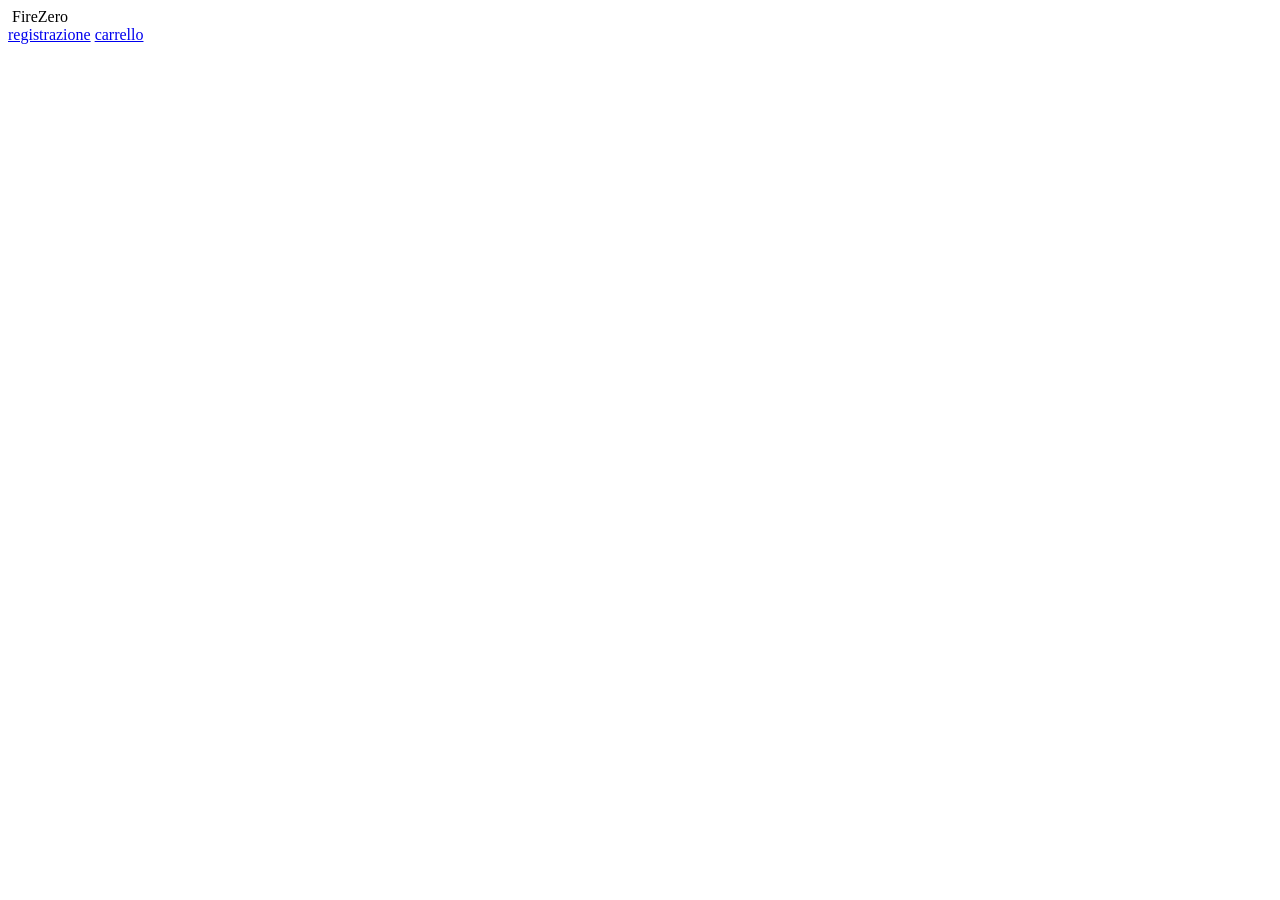
==== tps/ecommerce/index.html @ b33218e7 "Update index.html" ====
<!DOCTYPE html>
<html>
<head>
    <title>E-Commerce</title>
    <link rel="stylesheet" href="style.css">
</head>
<body>
    <div id="barraMenu">
        <div id="logoSito">
            <img src="C:\Users\STUDENTE\Pictures\Screenshots\Screenshot 2026-04-24 082929.png" alt="">
            <span class="nomeSito">FireZero</span>
        </div>
        <a href="./registrazione.html">registrazione</a>
        <a href="./carrello.html">carrello</a>
    </div>
    <div id="sezioneProdotti"></div>
</body>
</html>
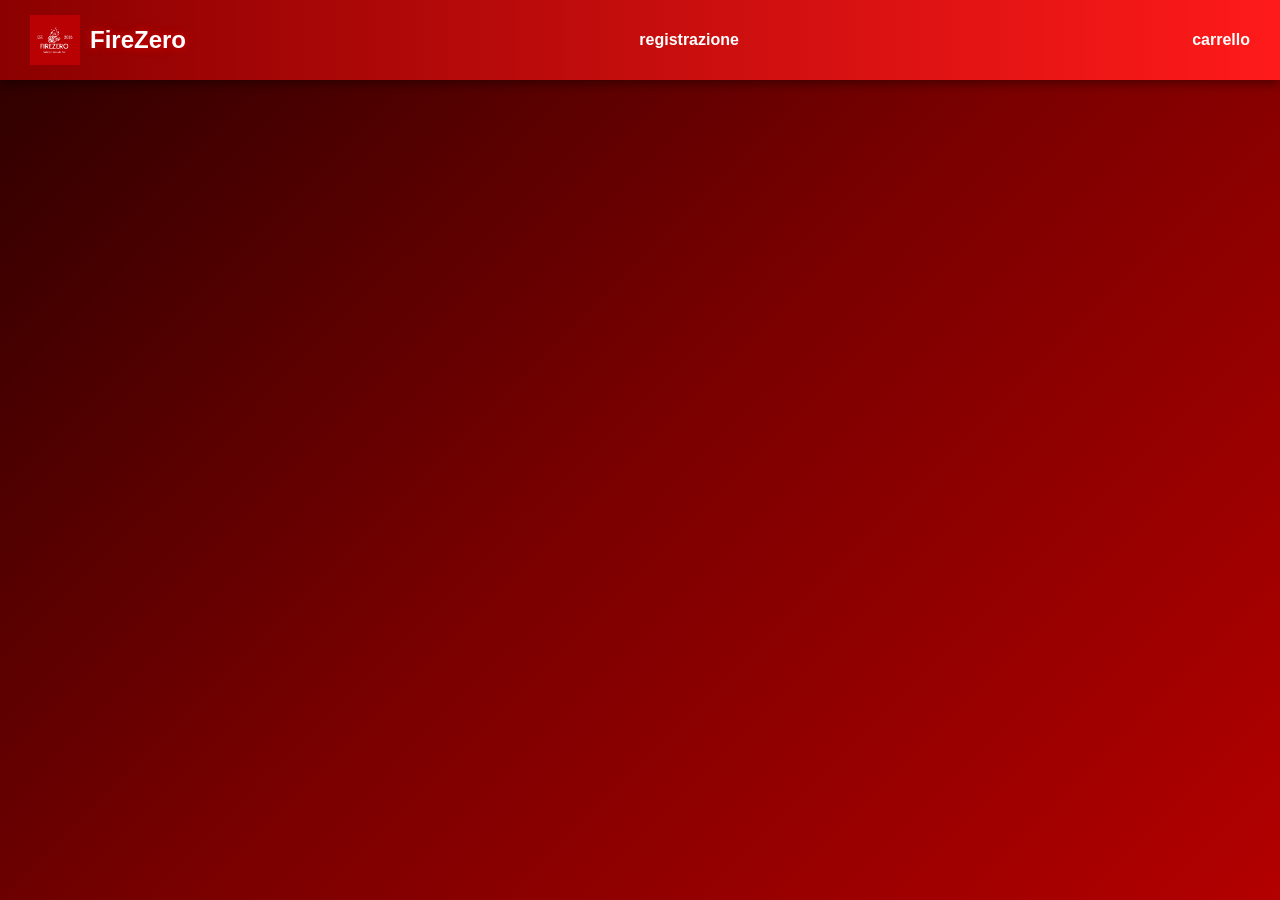
==== commit 3660a6c2: "Update index.html" ====
--- a/tps/ecommerce/index.html
+++ b/tps/ecommerce/index.html
@@ -7,7 +7,7 @@
 <body>
     <div id="barraMenu">
         <div id="logoSito">
-            <img src="C:\Users\STUDENTE\Pictures\Screenshots\Screenshot 2026-04-24 082929.png" alt="">
+            <img src="./LogoFireZero.png" alt="">
             <span class="nomeSito">FireZero</span>
         </div>
         <a href="./registrazione.html">registrazione</a>
--- a/tps/ecommerce/style.css
+++ b/tps/ecommerce/style.css
@@ -0,0 +1,130 @@
+/* Reset base */
+* {
+    margin: 0;
+    padding: 0;
+    box-sizing: border-box;
+    font-family: Arial, sans-serif;
+}
+
+/* Corpo */
+body {
+    background: linear-gradient(135deg, #2b0000, #7a0000, #b30000);
+    color: white;
+    min-height: 100vh;
+}
+
+/* Barra menu */
+#barraMenu {
+    display: flex;
+    justify-content: space-between;
+    align-items: center;
+    padding: 15px 30px;
+    background: linear-gradient(90deg, #8b0000, #ff1a1a);
+    box-shadow: 0 4px 10px rgba(0,0,0,0.4);
+}
+
+/* Logo */
+#logoSito img {
+    height: 50px;
+}
+
+/* Contenitore logo + nome */
+#logoSito {
+    display: flex;
+    align-items: center;
+    gap: 10px;
+}
+
+/* Nome sito */
+.nomeSito {
+    font-size: 24px;
+    font-weight: bold;
+    color: white;
+    text-shadow: 0 0 8px rgba(255, 0, 0, 0.7);
+}
+
+/* Versione mobile */
+@media (max-width: 768px) {
+    .nomeSito {
+        font-size: 20px;
+    }
+}
+
+/* Link menu */
+#barraMenu a {
+    text-decoration: none;
+    color: white;
+    margin-left: 20px;
+    font-weight: bold;
+    transition: 0.3s;
+}
+
+#barraMenu a:hover {
+    color: #ffd6d6;
+    transform: scale(1.05);
+}
+
+/* Sezione prodotti */
+#sezioneProdotti {
+    display: grid;
+    grid-template-columns: repeat(auto-fit, minmax(250px, 1fr));
+    gap: 20px;
+    padding: 40px;
+}
+
+/* Card prodotto */
+.prodotto {
+    background: linear-gradient(180deg, #ff1a1a, #800000);
+    border-radius: 15px;
+    padding: 20px;
+    box-shadow: 0 6px 15px rgba(0,0,0,0.5);
+    text-align: center;
+    transition: 0.3s;
+}
+
+.prodotto:hover {
+    transform: translateY(-8px);
+}
+
+/* Immagine prodotto */
+.prodotto img {
+    width: 100%;
+    border-radius: 10px;
+}
+
+/* Nome prodotto */
+.prodotto h3 {
+    margin: 10px 0;
+}
+
+/* Bottone */
+.prodotto button {
+    background: white;
+    color: #b30000;
+    border: none;
+    padding: 10px 15px;
+    border-radius: 8px;
+    cursor: pointer;
+    font-weight: bold;
+    transition: 0.3s;
+}
+
+.prodotto button:hover {
+    background: #ffd6d6;
+}
+
+/* Responsive */
+@media (max-width: 768px) {
+    #barraMenu {
+        flex-direction: column;
+        align-items: flex-start;
+    }
+
+    #barraMenu a {
+        margin: 10px 0 0 0;
+    }
+
+    #sezioneProdotti {
+        padding: 20px;
+    }
+}
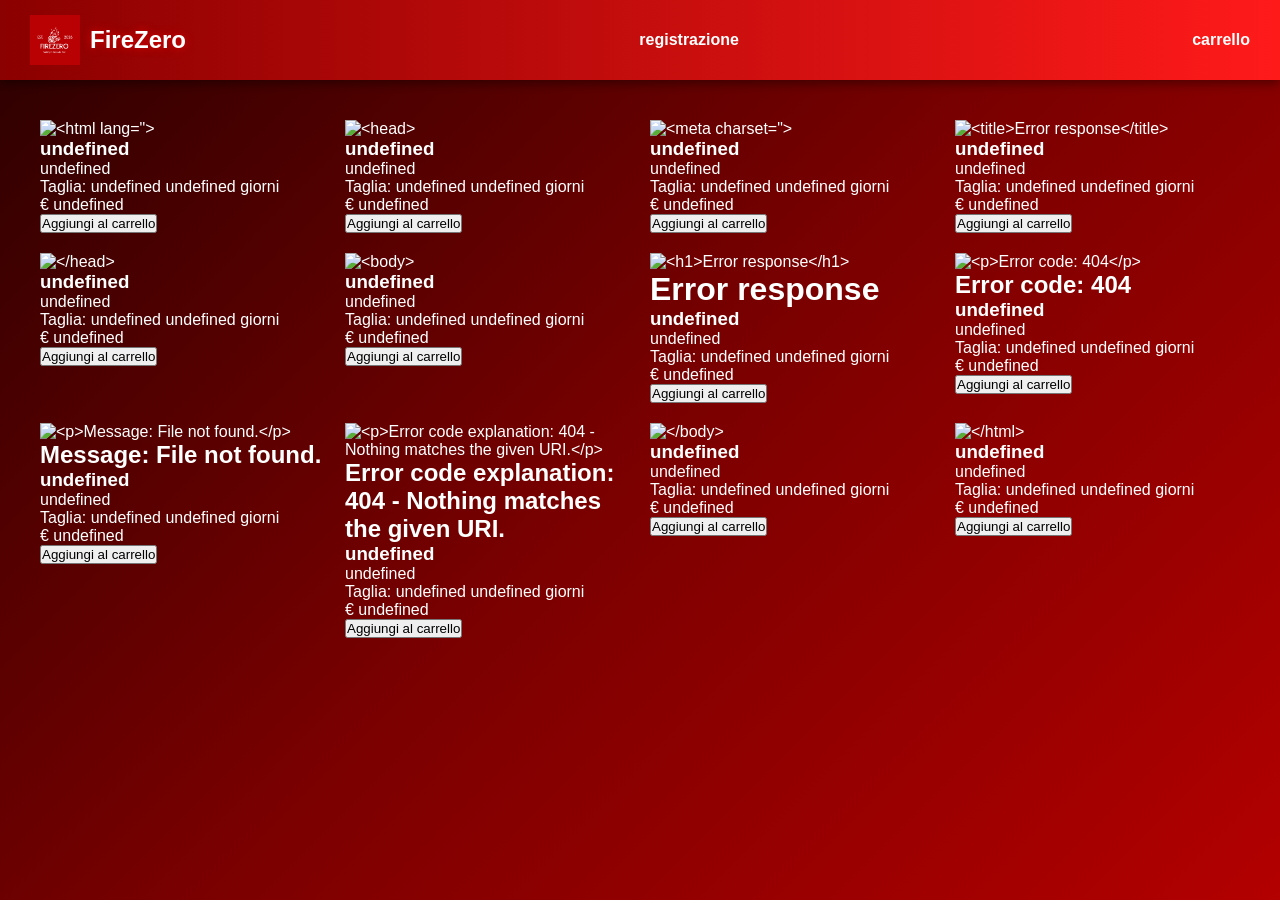
==== commit 439f0bb7: "Update index.html" ====
--- a/tps/ecommerce/index.html
+++ b/tps/ecommerce/index.html
@@ -1,18 +1,59 @@
 <!DOCTYPE html>
 <html>
-<head>
-    <title>E-Commerce</title>
-    <link rel="stylesheet" href="style.css">
-</head>
-<body>
-    <div id="barraMenu">
-        <div id="logoSito">
-            <img src="./LogoFireZero.png" alt="">
-            <span class="nomeSito">FireZero</span>
+    <head>
+        <title>E-Commerce</title>
+        <link rel="stylesheet" href="style.css">
+    </head>
+    <body>
+        <div id="barraMenu">
+            <div id="logoSito">
+                <img src="./LogoFireZero.png" alt="">
+                <span class="nomeSito">FireZero</span>
+            </div>
+            <a href="./registrazione.html">registrazione</a>
+            <a href="./carrello.html">carrello</a>
         </div>
-        <a href="./registrazione.html">registrazione</a>
-        <a href="./carrello.html">carrello</a>
-    </div>
-    <div id="sezioneProdotti"></div>
-</body>
+        <div id="sezioneProdotti"></div>
+    
+        <script>
+            const sezioneProdotti = document.getElementById("sezioneProdotti");
+            fetch("prodotti.csv")
+                .then(response => response.text())
+                .then(csv => {
+                    const righe = csv.trim().split("\n");
+                    // Rimuove intestazione
+                    righe.shift();
+                    righe.forEach(riga => {
+                        const dati = riga.split(",");
+                        const nome = dati[0];
+                        const marca = dati[1];
+                        const descrizione = dati[2];
+                        const immagine = dati[3];
+                        const prezzo = dati[4];
+                        const dimensioni = dati[5];
+                        const taglia = dati[6];
+                        const spedizione = dati[7];
+    
+                        // Creazione box
+                        const box = document.createElement("div");
+                        box.classList.add("boxProdotto");
+                        box.innerHTML = `
+                            <img src="${immagine}" alt="${nome}">
+                            <h2>${nome}</h2>
+                            <h3>${marca}</h3>
+                            <p>${descrizione}</p>
+                            <div class="infoProdotto">
+                                <span>Taglia: ${taglia}</span>
+                                <span>${spedizione} giorni</span>
+                            </div>
+                            <div class="prezzo">
+                                € ${prezzo}
+                            </div>
+                            <button>Aggiungi al carrello</button>
+                        `;
+                        sezioneProdotti.appendChild(box);
+                    });
+                });
+        </script>
+    </body>
 </html>
--- a/tps/ecommerce/style.css
+++ b/tps/ecommerce/style.css
@@ -72,47 +72,6 @@
     padding: 40px;
 }
 
-/* Card prodotto */
-.prodotto {
-    background: linear-gradient(180deg, #ff1a1a, #800000);
-    border-radius: 15px;
-    padding: 20px;
-    box-shadow: 0 6px 15px rgba(0,0,0,0.5);
-    text-align: center;
-    transition: 0.3s;
-}
-
-.prodotto:hover {
-    transform: translateY(-8px);
-}
-
-/* Immagine prodotto */
-.prodotto img {
-    width: 100%;
-    border-radius: 10px;
-}
-
-/* Nome prodotto */
-.prodotto h3 {
-    margin: 10px 0;
-}
-
-/* Bottone */
-.prodotto button {
-    background: white;
-    color: #b30000;
-    border: none;
-    padding: 10px 15px;
-    border-radius: 8px;
-    cursor: pointer;
-    font-weight: bold;
-    transition: 0.3s;
-}
-
-.prodotto button:hover {
-    background: #ffd6d6;
-}
-
 /* Responsive */
 @media (max-width: 768px) {
     #barraMenu {
@@ -127,4 +86,136 @@
     #sezioneProdotti {
         padding: 20px;
     }
-}
+}/* CONTENITORE LOGIN */
+#sezioneLogin{
+    width: 100%;
+    min-height: calc(100vh - 80px);
+
+    display: flex;
+    justify-content: center;
+    align-items: center;
+
+    padding: 40px 20px;
+}
+
+/* FORM */
+#formRegistrazione{
+    width: 420px;
+
+    background-color: rgba(0,0,0,0.45);
+
+    border: 2px solid #ff1a1a;
+
+    border-radius: 20px;
+
+    padding: 35px;
+
+    box-shadow:
+        0 0 20px rgba(255,0,0,0.5),
+        0 0 40px rgba(255,0,0,0.2);
+
+    backdrop-filter: blur(5px);
+}
+
+/* TITOLO */
+#formRegistrazione h2{
+    text-align: center;
+    margin-bottom: 30px;
+
+    font-size: 32px;
+
+    color: white;
+
+    text-shadow: 0 0 10px red;
+}
+
+/* LABEL */
+#formRegistrazione label{
+    display: block;
+
+    margin-top: 15px;
+    margin-bottom: 8px;
+
+    color: #ffd6d6;
+
+    font-weight: bold;
+}
+
+/* INPUT */
+#formRegistrazione input{
+    width: 100%;
+
+    padding: 12px;
+
+    border-radius: 10px;
+
+    border: 2px solid transparent;
+
+    background-color: rgba(255,255,255,0.1);
+
+    color: white;
+
+    font-size: 15px;
+
+    transition: 0.3s;
+}
+
+/* PLACEHOLDER */
+#formRegistrazione input::placeholder{
+    color: rgba(255,255,255,0.5);
+}
+
+/* FOCUS */
+#formRegistrazione input:focus{
+    outline: none;
+
+    border-color: #ff4d4d;
+
+    box-shadow: 0 0 12px rgba(255,0,0,0.8);
+}
+
+/* BOTTONE */
+#formRegistrazione button{
+    width: 100%;
+
+    margin-top: 30px;
+
+    padding: 14px;
+
+    border: none;
+
+    border-radius: 10px;
+
+    background: linear-gradient(90deg,#ff1a1a,#8b0000);
+
+    color: white;
+
+    font-size: 16px;
+
+    font-weight: bold;
+
+    cursor: pointer;
+
+    transition: 0.3s;
+}
+
+/* HOVER */
+#formRegistrazione button:hover{
+    transform: scale(1.03);
+
+    box-shadow: 0 0 15px rgba(255,0,0,0.8);
+}
+
+/* ERRORI */
+.errore{
+    display: block;
+
+    min-height: 18px;
+
+    margin-top: 5px;
+    margin-bottom: 10px;
+
+    color: #ffb3b3;
+
+    font-size: 13px;
+}
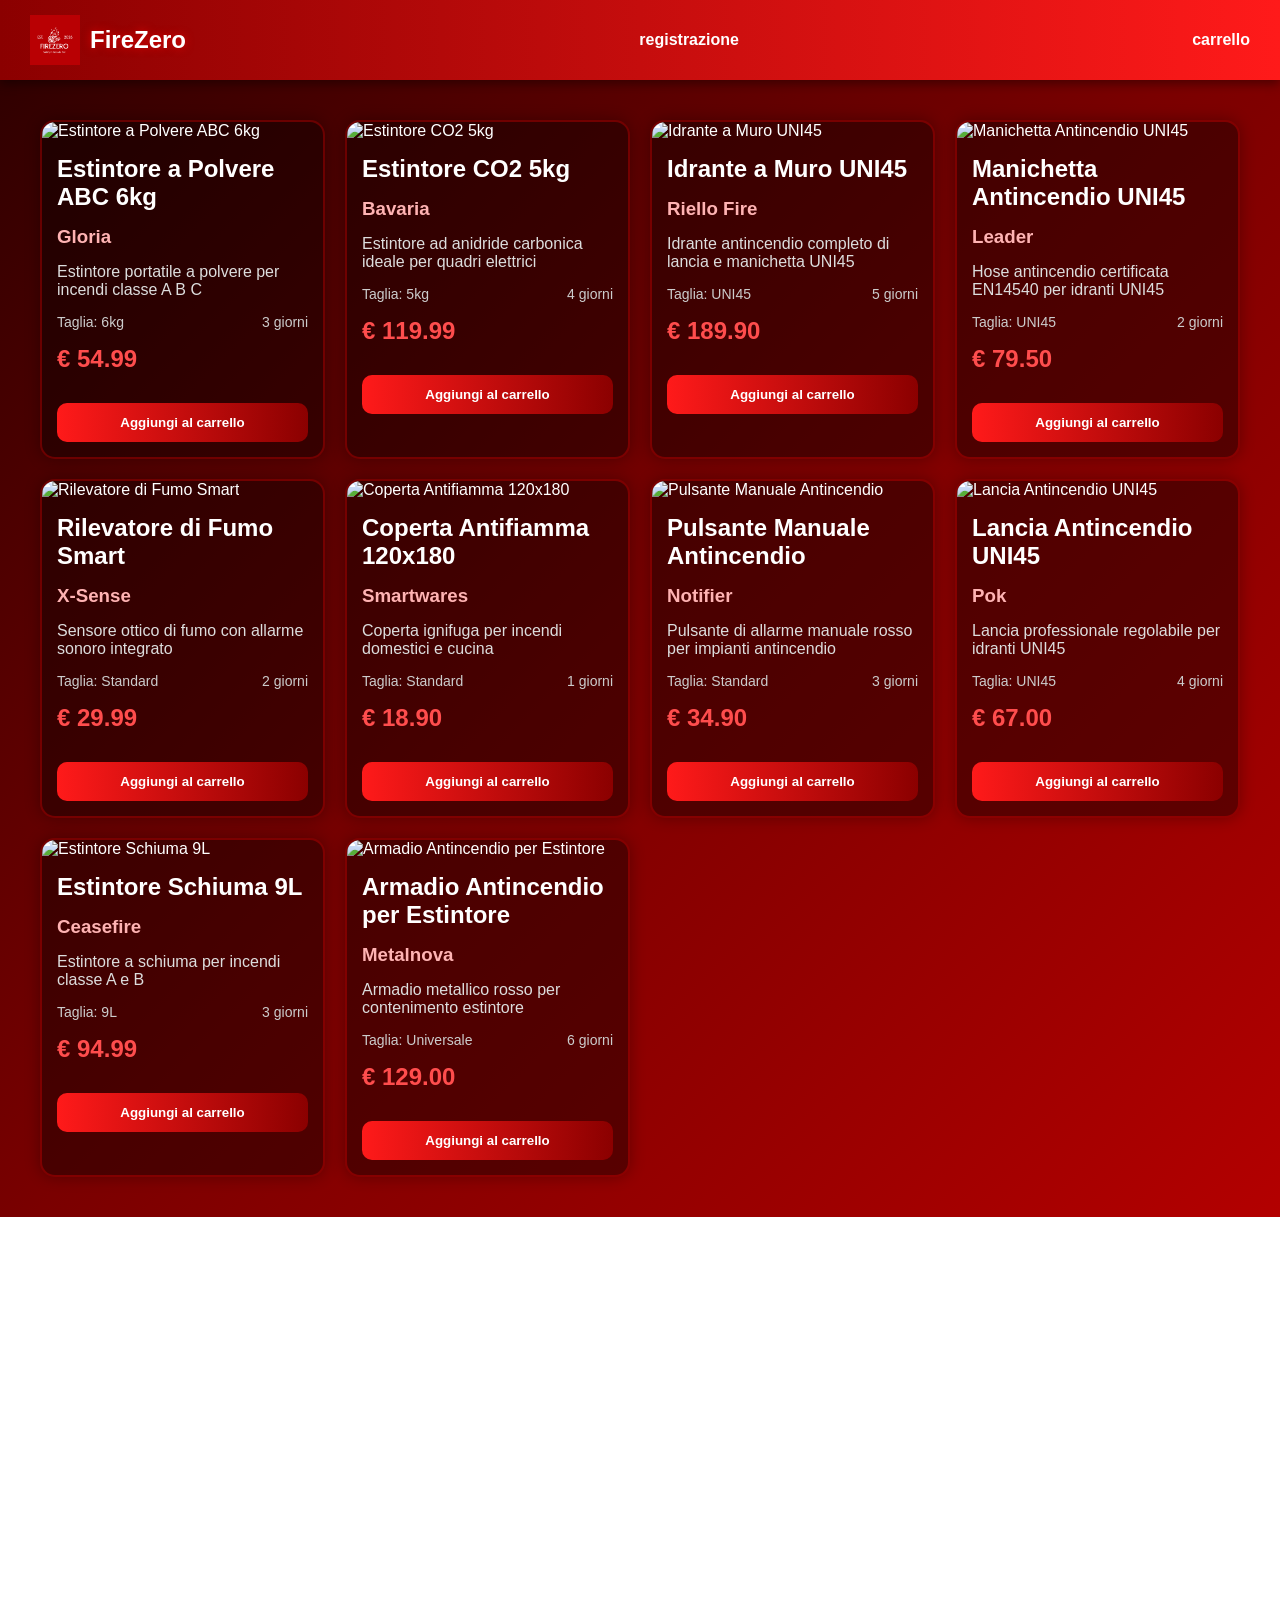
==== commit 2375e50a: "Update index.html" ====
--- a/tps/ecommerce/index.html
+++ b/tps/ecommerce/index.html
@@ -28,7 +28,7 @@
                         const nome = dati[0];
                         const marca = dati[1];
                         const descrizione = dati[2];
-                        const immagine = dati[3];
+                        const immagine = dati[3].trim();
                         const prezzo = dati[4];
                         const dimensioni = dati[5];
                         const taglia = dati[6];
@@ -38,7 +38,7 @@
                         const box = document.createElement("div");
                         box.classList.add("boxProdotto");
                         box.innerHTML = `
-                            <img src="${immagine}" alt="${nome}">
+                            <img src="${immagine}" alt="${nome}" onerror="this.src='https://via.placeholder.com/300'">
                             <h2>${nome}</h2>
                             <h3>${marca}</h3>
                             <p>${descrizione}</p>
--- a/tps/ecommerce/style.css
+++ b/tps/ecommerce/style.css
@@ -219,3 +219,102 @@
 
     font-size: 13px;
 }
+
+/* BOX PRODOTTI */
+.boxProdotto{
+    background-color: rgba(0,0,0,0.4);
+
+    border: 2px solid rgba(255,0,0,0.3);
+
+    border-radius: 15px;
+
+    overflow: hidden;
+
+    transition: 0.3s;
+
+    box-shadow: 0 0 15px rgba(0,0,0,0.3);
+}
+
+/* HOVER */
+.boxProdotto:hover{
+    transform: translateY(-5px);
+
+    box-shadow:
+        0 0 15px rgba(255,0,0,0.5),
+        0 0 30px rgba(255,0,0,0.2);
+}
+
+/* IMMAGINE */
+.boxProdotto img{
+    width: 100%;
+    height: 250px;
+
+    object-fit: cover;
+}
+
+/* TESTI */
+.boxProdotto h2{
+    margin: 15px;
+    font-size: 24px;
+}
+
+.boxProdotto h3{
+    margin: 0 15px;
+    color: #ffb3b3;
+}
+
+.boxProdotto p{
+    margin: 15px;
+    color: #ddd;
+}
+
+/* INFO */
+.infoProdotto{
+    display: flex;
+    justify-content: space-between;
+
+    margin: 15px;
+
+    font-size: 14px;
+
+    color: #ccc;
+}
+
+/* PREZZO */
+.prezzo{
+    margin: 15px;
+
+    font-size: 24px;
+    font-weight: bold;
+
+    color: #ff4d4d;
+}
+
+/* BOTTONE */
+.boxProdotto button{
+    width: calc(100% - 30px);
+
+    margin: 15px;
+
+    padding: 12px;
+
+    border: none;
+
+    border-radius: 10px;
+
+    background: linear-gradient(90deg,#ff1a1a,#8b0000);
+
+    color: white;
+
+    font-weight: bold;
+
+    cursor: pointer;
+
+    transition: 0.3s;
+}
+
+.boxProdotto button:hover{
+    transform: scale(1.02);
+
+    box-shadow: 0 0 10px rgba(255,0,0,0.7);
+}
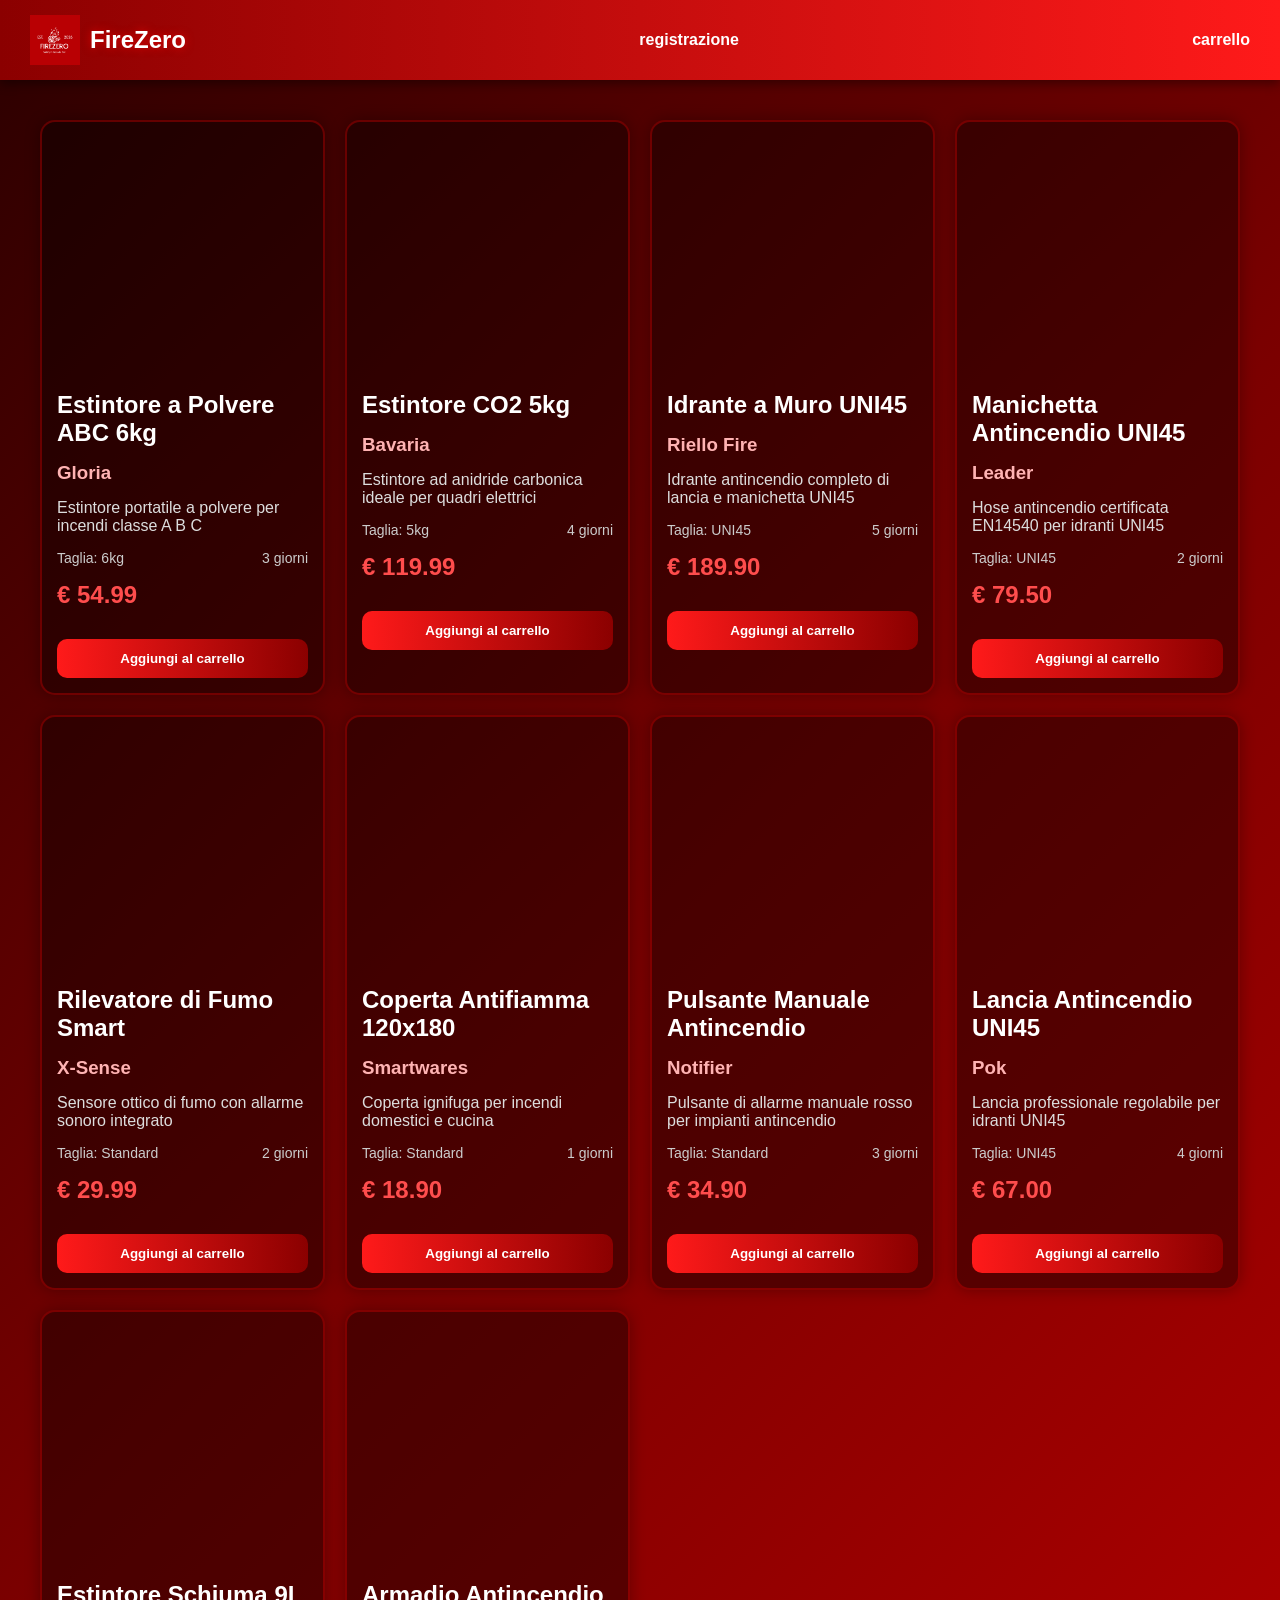
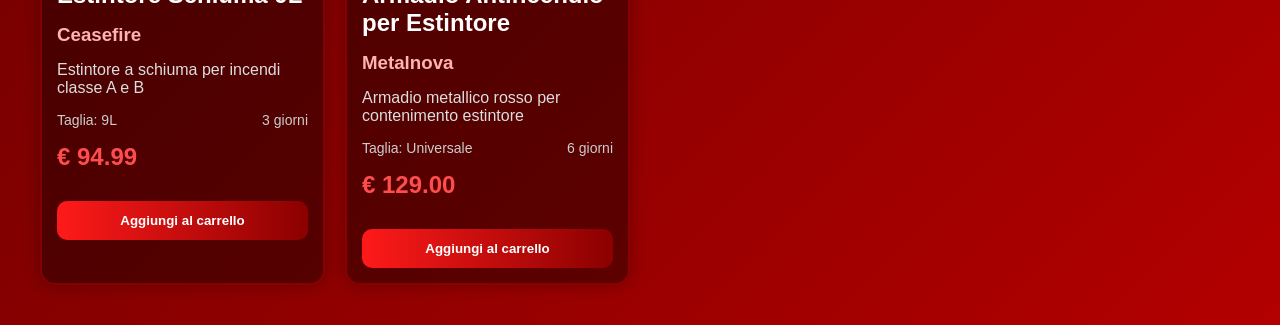
==== commit e2a99e70: "Update index.html" ====
--- a/tps/ecommerce/index.html
+++ b/tps/ecommerce/index.html
@@ -38,7 +38,7 @@
                         const box = document.createElement("div");
                         box.classList.add("boxProdotto");
                         box.innerHTML = `
-                            <img src="${immagine}" alt="${nome}" onerror="this.src='https://via.placeholder.com/300'">
+                            <img src="${immagine}" alt="${nome}" onerror="this.src='https://metamorphosys.co.id/wp-content/uploads/2023/02/image_2023-02-15_104156961.png'">
                             <h2>${nome}</h2>
                             <h3>${marca}</h3>
                             <p>${descrizione}</p>
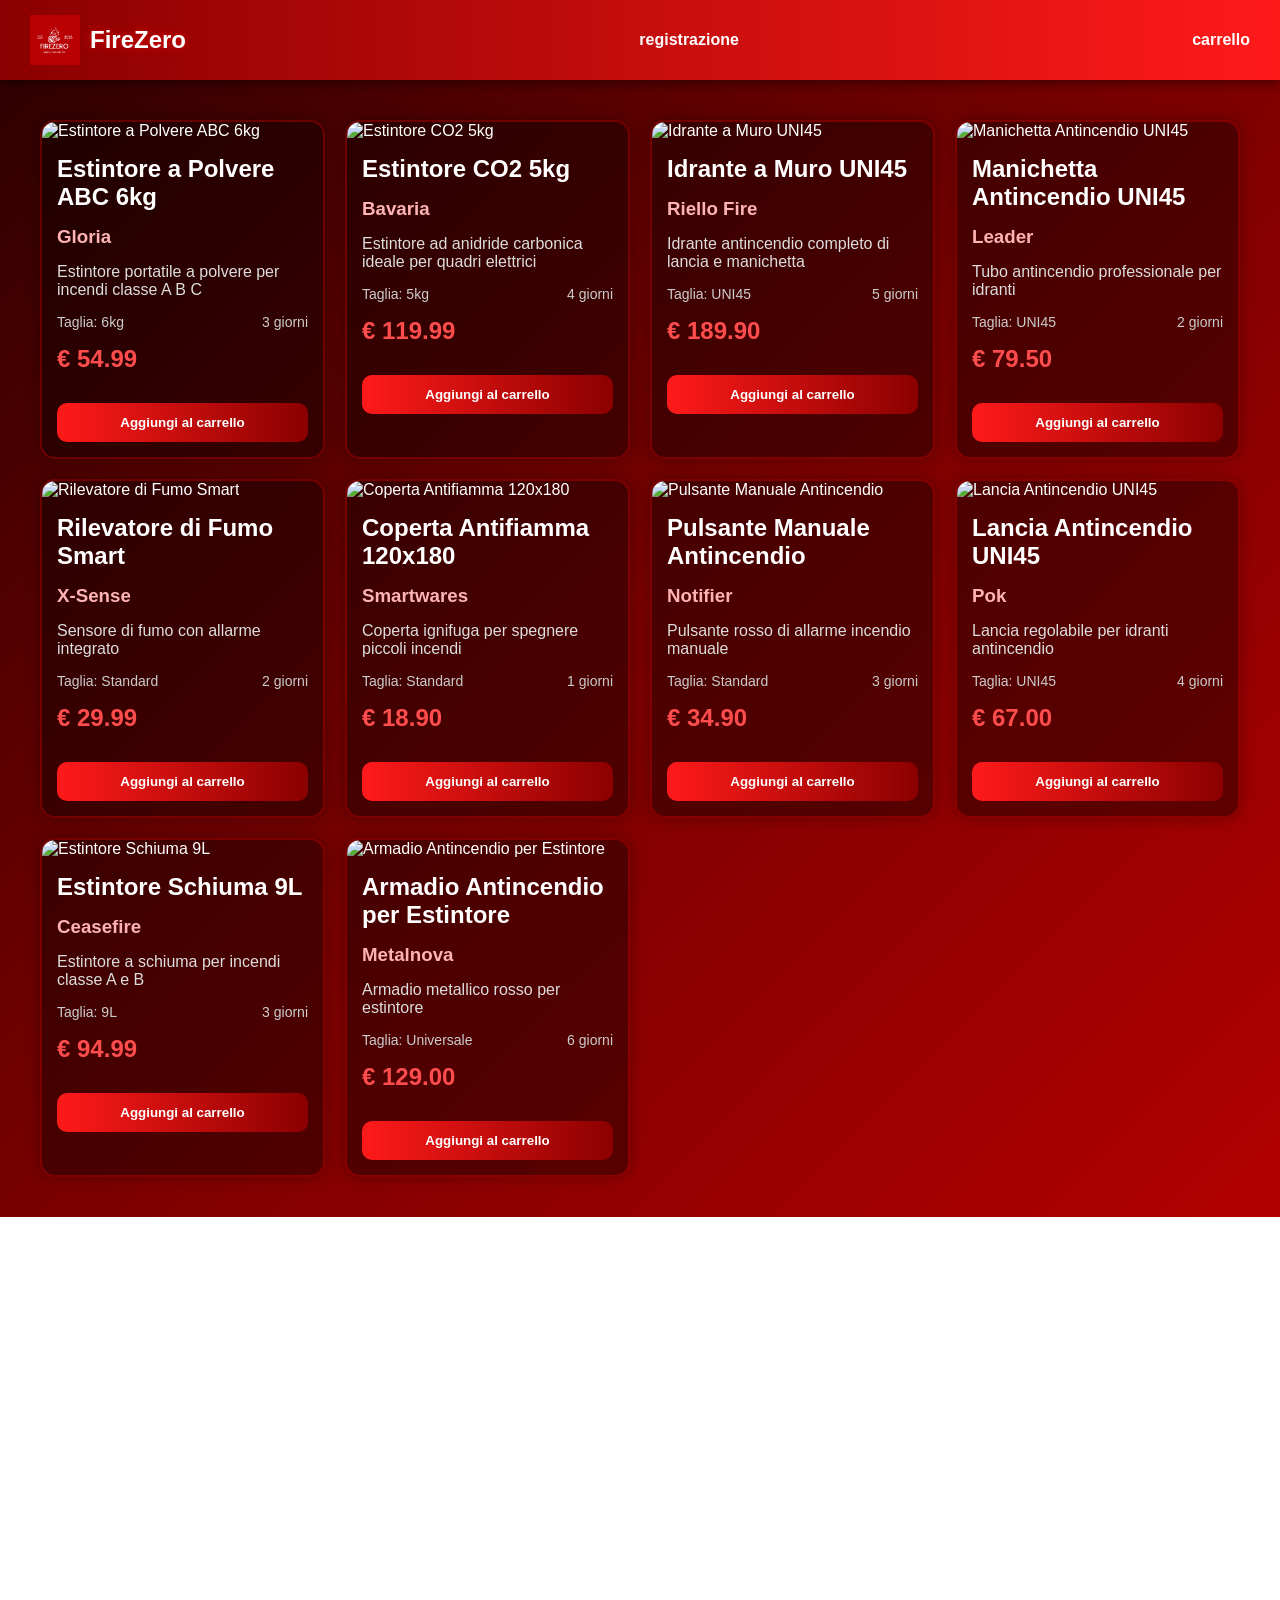
==== commit 3a09ebb6: "Update index.html" ====
--- a/tps/ecommerce/index.html
+++ b/tps/ecommerce/index.html
@@ -49,8 +49,33 @@
                             <div class="prezzo">
                                 € ${prezzo}
                             </div>
-                            <button>Aggiungi al carrello</button>
+                            <button class="btnCarrello">Aggiungi al carrello</button>
                         `;
+                        const bottone = box.querySelector(".btnCarrello");
+
+                        bottone.addEventListener("click", () => {
+                        
+                            const prodotto = {
+                                nome,
+                                marca,
+                                descrizione,
+                                immagine,
+                                prezzo,
+                                taglia
+                            };
+                        
+                            // Recupera carrello
+                            let carrello = JSON.parse(localStorage.getItem("carrello")) || [];
+                        
+                            // Aggiunge prodotto
+                            carrello.push(prodotto);
+                        
+                            // Salva
+                            localStorage.setItem("carrello", JSON.stringify(carrello));
+                        
+                            alert("Prodotto aggiunto al carrello!");
+                        
+                        });
                         sezioneProdotti.appendChild(box);
                     });
                 });
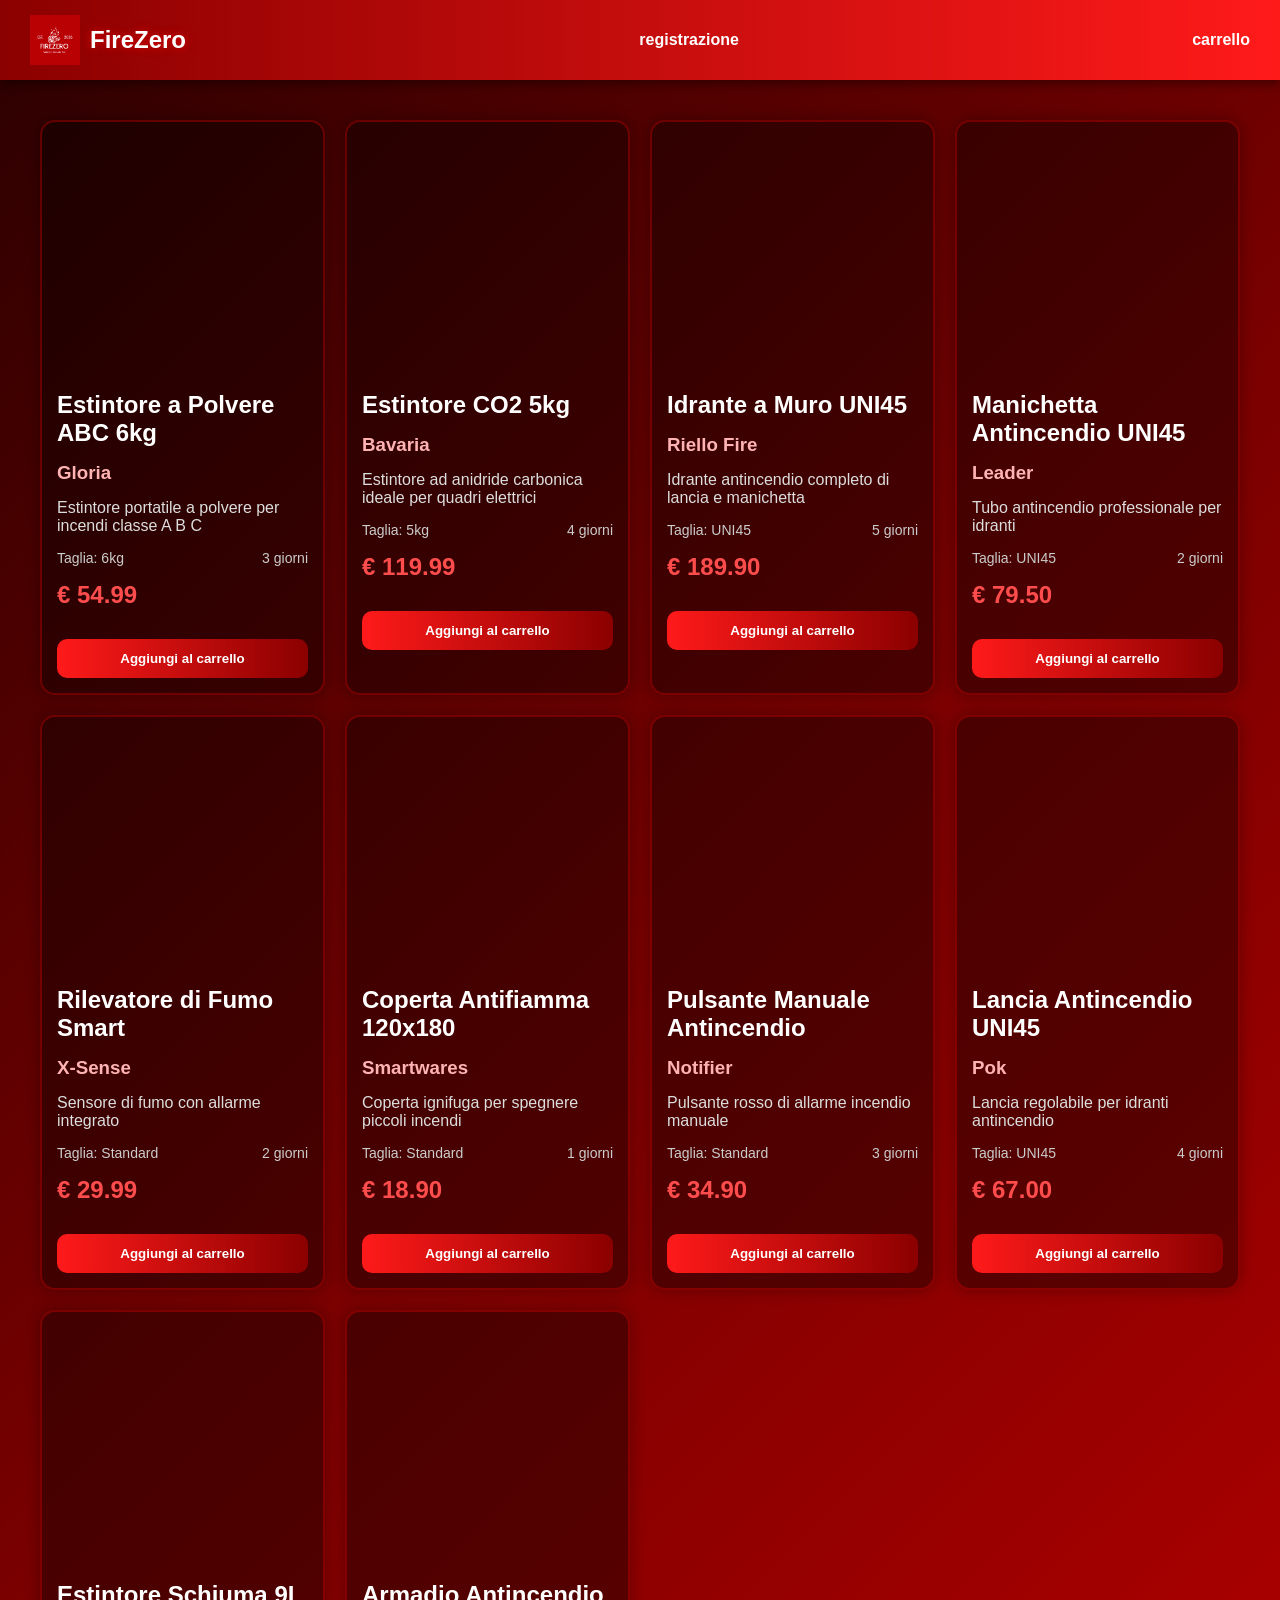
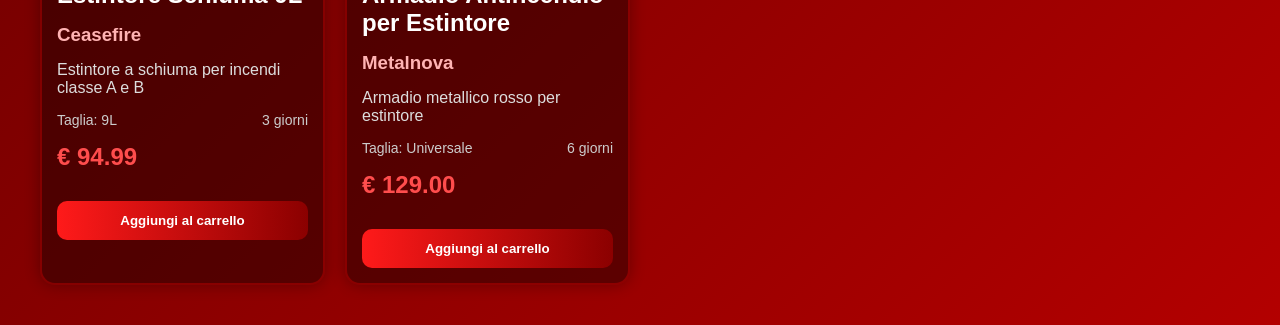
==== commit 2e4d879f: "Update index.html" ====
--- a/tps/ecommerce/index.html
+++ b/tps/ecommerce/index.html
@@ -73,8 +73,6 @@
                             // Salva
                             localStorage.setItem("carrello", JSON.stringify(carrello));
                         
-                            alert("Prodotto aggiunto al carrello!");
-                        
                         });
                         sezioneProdotti.appendChild(box);
                     });
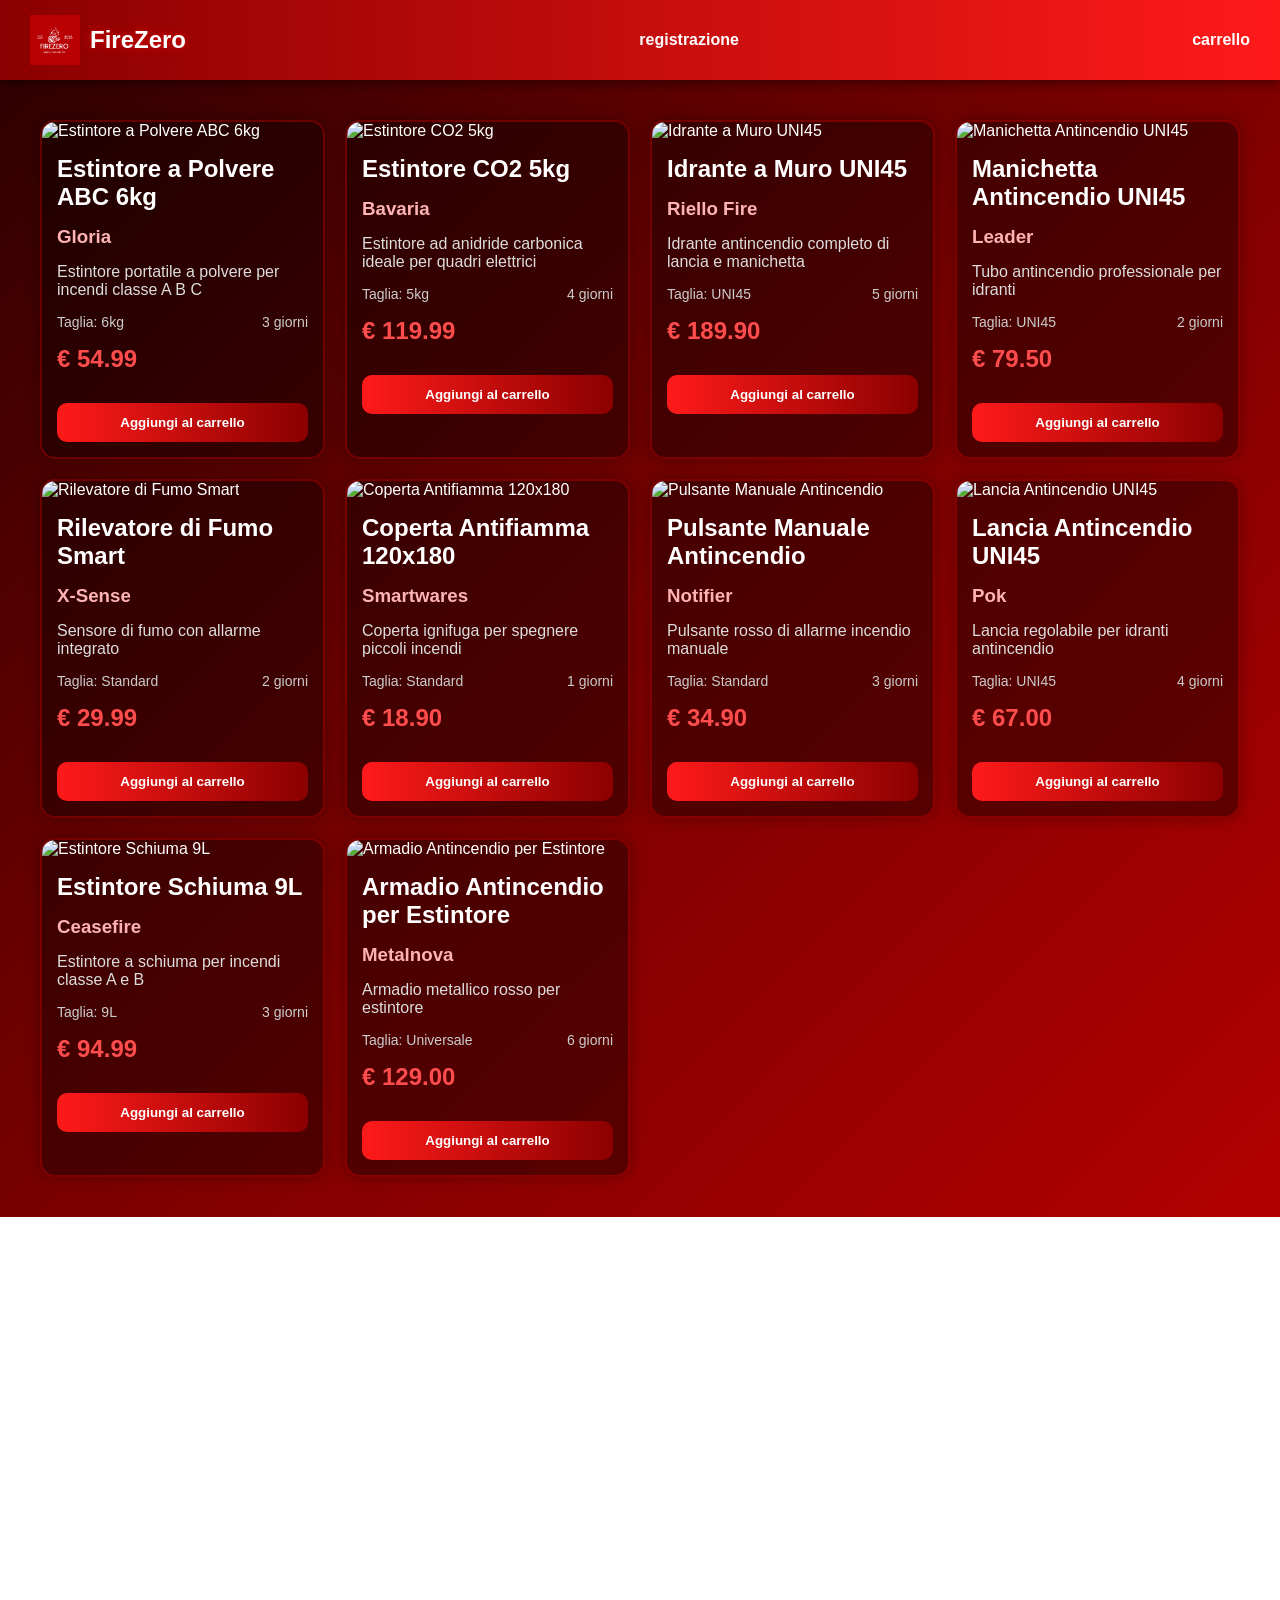
==== commit 71002927: "Update index.html" ====
--- a/tps/ecommerce/index.html
+++ b/tps/ecommerce/index.html
@@ -72,6 +72,23 @@
                         
                             // Salva
                             localStorage.setItem("carrello", JSON.stringify(carrello));
+
+                            // Animazione bottone
+                            
+                            bottone.classList.add("btnAggiunto");
+                            bottone.classList.add("animazioneCarrello");
+                            
+                            bottone.textContent = "Aggiunto ✓";
+                            
+                            // Ripristina dopo 1 secondo
+                            setTimeout(() => {
+                            
+                                bottone.classList.remove("btnAggiunto");
+                                bottone.classList.remove("animazioneCarrello");
+                            
+                                bottone.textContent = "Aggiungi al carrello";
+                            
+                            }, 1000);
                         
                         });
                         sezioneProdotti.appendChild(box);
--- a/tps/ecommerce/style.css
+++ b/tps/ecommerce/style.css
@@ -318,3 +318,113 @@
 
     box-shadow: 0 0 10px rgba(255,0,0,0.7);
 }
+/* ===== CARRELLO ===== */
+
+#sezioneCarrello{
+    width: 100%;
+    padding: 40px;
+    display: flex;
+    flex-direction: column;
+    gap: 25px;
+}
+
+.boxCarrello{
+    display: flex;
+    gap: 20px;
+    padding: 20px;
+    border-radius: 20px;
+    background: rgba(0,0,0,0.4);
+    border: 2px solid rgba(255,0,0,0.3);
+}
+
+.boxCarrello img{
+    width: 220px;
+    height: 220px;
+    object-fit: cover;
+    border-radius: 15px;
+}
+
+.infoCarrello{
+    flex: 1;
+}
+
+.infoCarrello h2{
+    font-size: 28px;
+    margin-bottom: 10px;
+}
+
+.infoCarrello h3{
+    color: #ffb3b3;
+    margin-bottom: 10px;
+}
+
+.infoCarrello p{
+    color: #ddd;
+}
+
+.prezzoCarrello{
+    margin-top: 20px;
+    font-size: 30px;
+    color: #ff4d4d;
+    font-weight: bold;
+}
+
+.infoCarrello button{
+    margin-top: 20px;
+    padding: 12px 20px;
+    border: none;
+    border-radius: 10px;
+    background: linear-gradient(90deg,#ff1a1a,#8b0000);
+    color: white;
+    cursor: pointer;
+}
+
+.totaleCarrello{
+    text-align: right;
+    font-size: 35px;
+    font-weight: bold;
+    color: white;
+}
+
+.carrelloVuoto{
+    text-align: center;
+    margin-top: 100px;
+    font-size: 40px;
+}
+
+/* Animazione aggiunta carrello */
+
+.btnAggiunto{
+
+    background: linear-gradient(90deg,#00b300,#008000) !important;
+
+    transform: scale(1.05);
+
+    box-shadow:
+        0 0 15px rgba(0,255,0,0.7);
+
+    transition: 0.3s;
+}
+
+
+/* Effetto pulse */
+
+@keyframes pulse{
+
+    0%{
+        transform: scale(1);
+    }
+
+    50%{
+        transform: scale(1.08);
+    }
+
+    100%{
+        transform: scale(1);
+    }
+}
+
+.animazioneCarrello{
+
+    animation: pulse 0.4s ease;
+}
